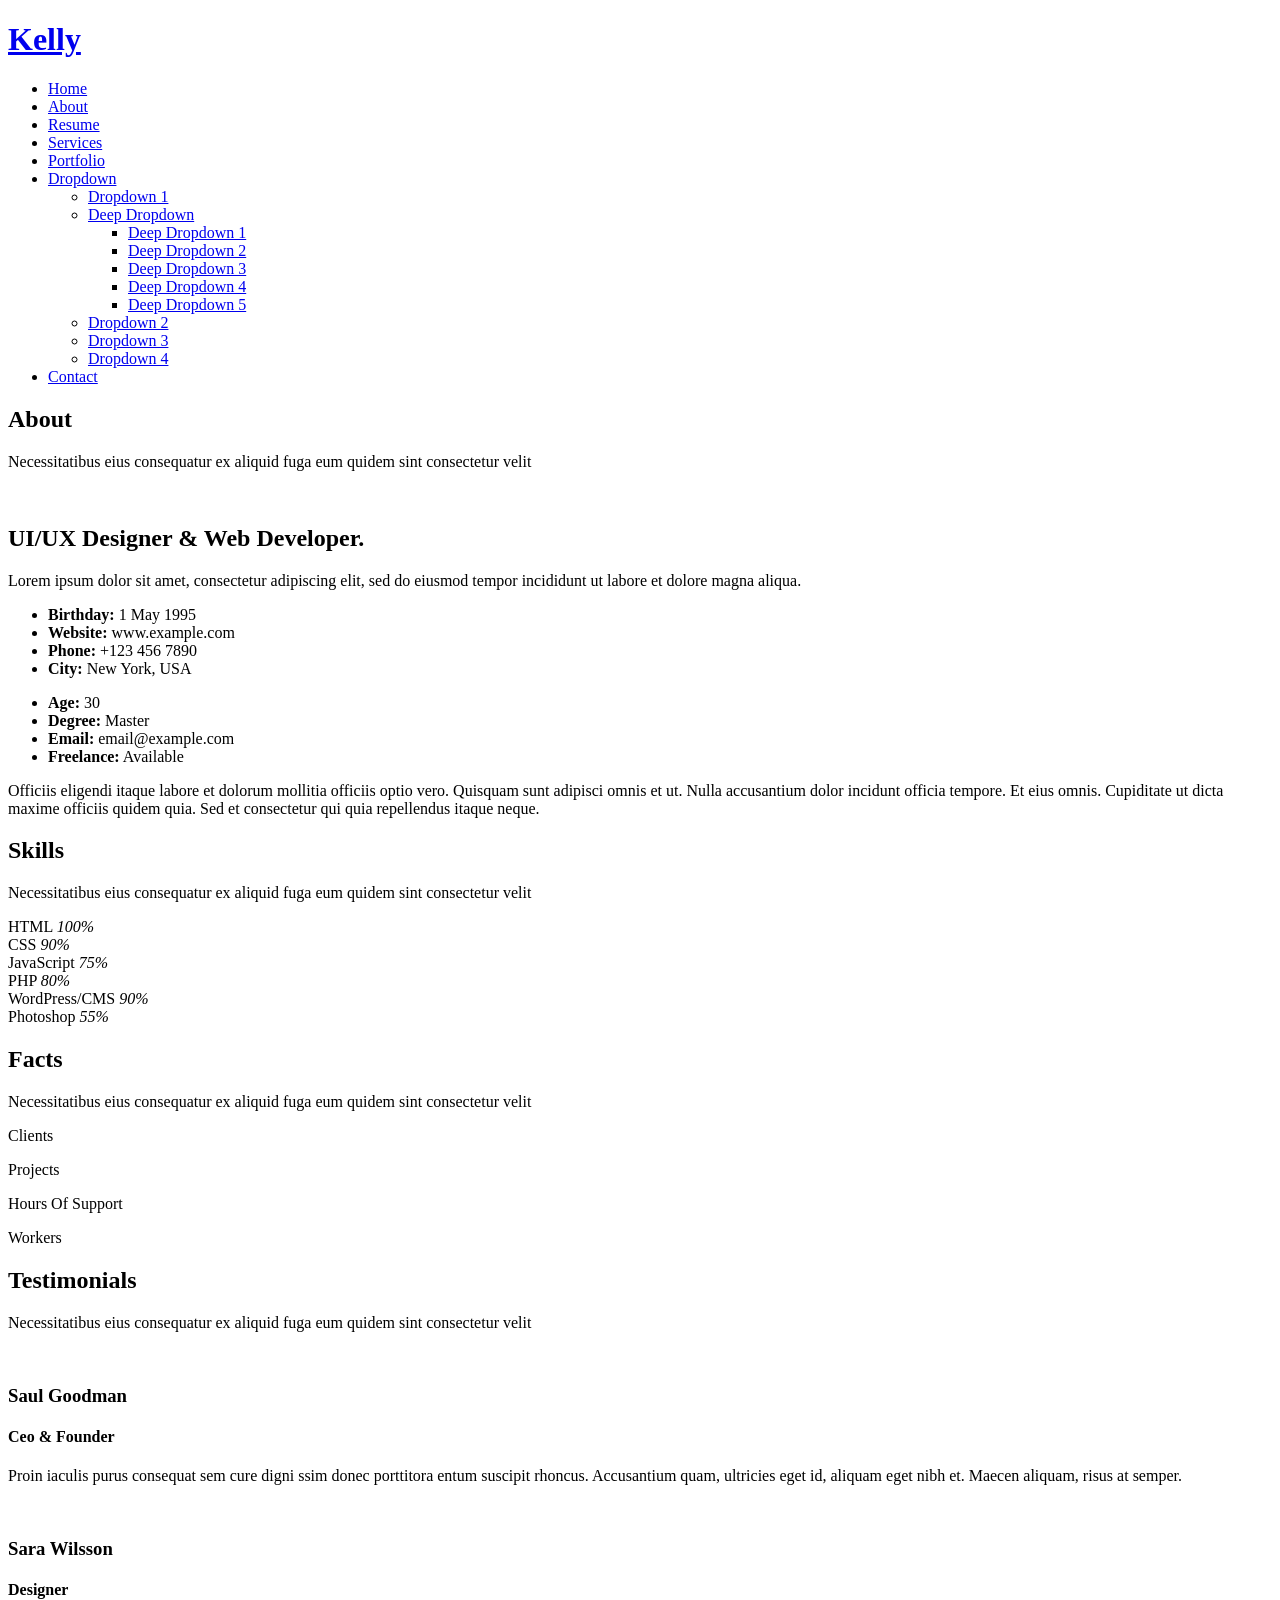
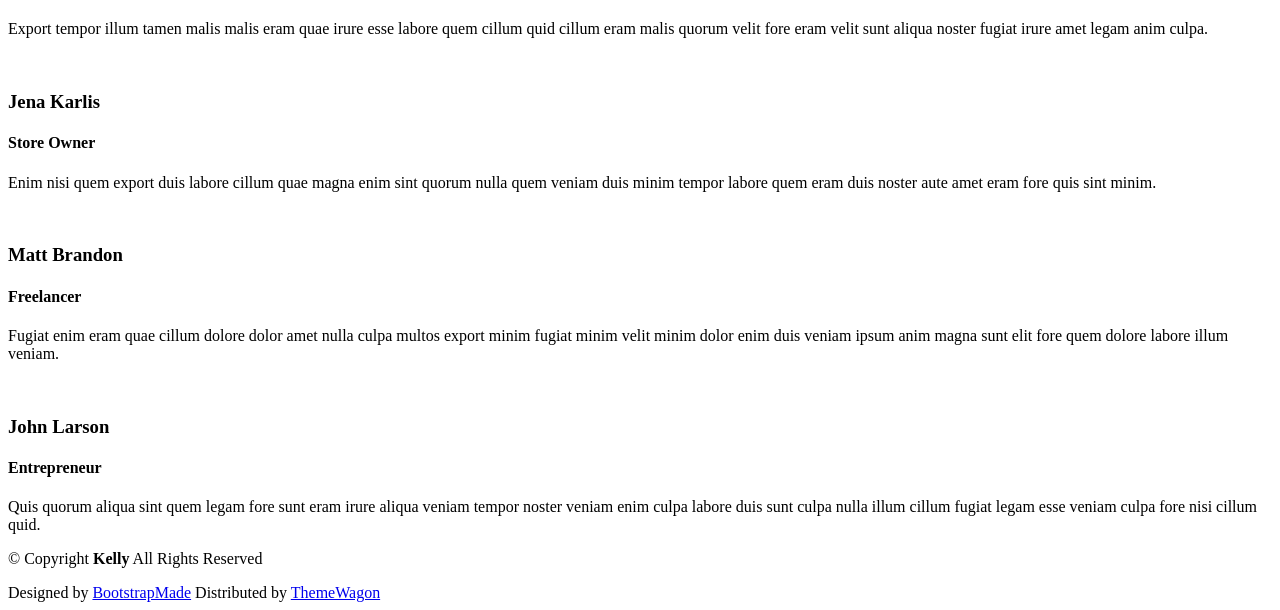
==== about.html @ f23f57b2 "Add files via upload" ====
<!DOCTYPE html>
<html lang="en">

<head>
  <meta charset="utf-8">
  <meta content="width=device-width, initial-scale=1.0" name="viewport">
  <title>About - Kelly Bootstrap Template</title>
  <meta name="description" content="">
  <meta name="keywords" content="">

  <!-- Favicons -->
  <link href="assets/img/favicon.png" rel="icon">
  <link href="assets/img/apple-touch-icon.png" rel="apple-touch-icon">

  <!-- Fonts -->
  <link href="https://fonts.googleapis.com" rel="preconnect">
  <link href="https://fonts.gstatic.com" rel="preconnect" crossorigin>
  <link href="https://fonts.googleapis.com/css2?family=Roboto:ital,wght@0,100;0,300;0,400;0,500;0,700;0,900;1,100;1,300;1,400;1,500;1,700;1,900&family=Poppins:ital,wght@0,100;0,200;0,300;0,400;0,500;0,600;0,700;0,800;0,900;1,100;1,200;1,300;1,400;1,500;1,600;1,700;1,800;1,900&family=Raleway:ital,wght@0,100;0,200;0,300;0,400;0,500;0,600;0,700;0,800;0,900;1,100;1,200;1,300;1,400;1,500;1,600;1,700;1,800;1,900&display=swap" rel="stylesheet">

  <!-- Vendor CSS Files -->
  <link href="assets/vendor/bootstrap/css/bootstrap.min.css" rel="stylesheet">
  <link href="assets/vendor/bootstrap-icons/bootstrap-icons.css" rel="stylesheet">
  <link href="assets/vendor/aos/aos.css" rel="stylesheet">
  <link href="assets/vendor/swiper/swiper-bundle.min.css" rel="stylesheet">
  <link href="assets/vendor/glightbox/css/glightbox.min.css" rel="stylesheet">

  <!-- Main CSS File -->
  <link href="assets/css/main.css" rel="stylesheet">

  <!-- =======================================================
  * Template Name: Kelly
  * Template URL: https://bootstrapmade.com/kelly-free-bootstrap-cv-resume-html-template/
  * Updated: Aug 07 2024 with Bootstrap v5.3.3
  * Author: BootstrapMade.com
  * License: https://bootstrapmade.com/license/
  ======================================================== -->
</head>

<body class="about-page">

  <header id="header" class="header d-flex align-items-center light-background sticky-top">
    <div class="container-fluid position-relative d-flex align-items-center justify-content-between">

      <a href="index.html" class="logo d-flex align-items-center me-auto me-xl-0">
        <!-- Uncomment the line below if you also wish to use an image logo -->
        <!-- <img src="assets/img/logo.png" alt=""> -->
        <h1 class="sitename">Kelly</h1>
      </a>

      <nav id="navmenu" class="navmenu">
        <ul>
          <li><a href="index.html">Home</a></li>
          <li><a href="about.html" class="active">About</a></li>
          <li><a href="resume.html">Resume</a></li>
          <li><a href="services.html">Services</a></li>
          <li><a href="portfolio.html">Portfolio</a></li>
          <li class="dropdown"><a href="#"><span>Dropdown</span> <i class="bi bi-chevron-down toggle-dropdown"></i></a>
            <ul>
              <li><a href="#">Dropdown 1</a></li>
              <li class="dropdown"><a href="#"><span>Deep Dropdown</span> <i class="bi bi-chevron-down toggle-dropdown"></i></a>
                <ul>
                  <li><a href="#">Deep Dropdown 1</a></li>
                  <li><a href="#">Deep Dropdown 2</a></li>
                  <li><a href="#">Deep Dropdown 3</a></li>
                  <li><a href="#">Deep Dropdown 4</a></li>
                  <li><a href="#">Deep Dropdown 5</a></li>
                </ul>
              </li>
              <li><a href="#">Dropdown 2</a></li>
              <li><a href="#">Dropdown 3</a></li>
              <li><a href="#">Dropdown 4</a></li>
            </ul>
          </li>
          <li><a href="contact.html">Contact</a></li>
        </ul>
        <i class="mobile-nav-toggle d-xl-none bi bi-list"></i>
      </nav>

      <div class="header-social-links">
        <a href="#" class="twitter"><i class="bi bi-twitter-x"></i></a>
        <a href="#" class="facebook"><i class="bi bi-facebook"></i></a>
        <a href="#" class="instagram"><i class="bi bi-instagram"></i></a>
        <a href="#" class="linkedin"><i class="bi bi-linkedin"></i></a>
      </div>

    </div>
  </header>

  <main class="main">

    <!-- About Section -->
    <section id="about" class="about section">

      <!-- Section Title -->
      <div class="container section-title" data-aos="fade-up">
        <h2>About</h2>
        <p>Necessitatibus eius consequatur ex aliquid fuga eum quidem sint consectetur velit</p>
      </div><!-- End Section Title -->

      <div class="container" data-aos="fade-up" data-aos-delay="100">

        <div class="row gy-4 justify-content-center">
          <div class="col-lg-4">
            <img src="assets/img/profile-img.jpg" class="img-fluid" alt="">
          </div>
          <div class="col-lg-8 content">
            <h2>UI/UX Designer &amp; Web Developer.</h2>
            <p class="fst-italic py-3">
              Lorem ipsum dolor sit amet, consectetur adipiscing elit, sed do eiusmod tempor incididunt ut labore et dolore
              magna aliqua.
            </p>
            <div class="row">
              <div class="col-lg-6">
                <ul>
                  <li><i class="bi bi-chevron-right"></i> <strong>Birthday:</strong> <span>1 May 1995</span></li>
                  <li><i class="bi bi-chevron-right"></i> <strong>Website:</strong> <span>www.example.com</span></li>
                  <li><i class="bi bi-chevron-right"></i> <strong>Phone:</strong> <span>+123 456 7890</span></li>
                  <li><i class="bi bi-chevron-right"></i> <strong>City:</strong> <span>New York, USA</span></li>
                </ul>
              </div>
              <div class="col-lg-6">
                <ul>
                  <li><i class="bi bi-chevron-right"></i> <strong>Age:</strong> <span>30</span></li>
                  <li><i class="bi bi-chevron-right"></i> <strong>Degree:</strong> <span>Master</span></li>
                  <li><i class="bi bi-chevron-right"></i> <strong>Email:</strong> <span>email@example.com</span></li>
                  <li><i class="bi bi-chevron-right"></i> <strong>Freelance:</strong> <span>Available</span></li>
                </ul>
              </div>
            </div>
            <p class="py-3">
              Officiis eligendi itaque labore et dolorum mollitia officiis optio vero. Quisquam sunt adipisci omnis et ut. Nulla accusantium dolor incidunt officia tempore. Et eius omnis.
              Cupiditate ut dicta maxime officiis quidem quia. Sed et consectetur qui quia repellendus itaque neque.
            </p>
          </div>
        </div>

      </div>

    </section><!-- /About Section -->

    <!-- Skills Section -->
    <section id="skills" class="skills section">

      <!-- Section Title -->
      <div class="container section-title" data-aos="fade-up">
        <h2>Skills</h2>
        <p>Necessitatibus eius consequatur ex aliquid fuga eum quidem sint consectetur velit</p>
      </div><!-- End Section Title -->

      <div class="container" data-aos="fade-up" data-aos-delay="100">

        <div class="row skills-content skills-animation">

          <div class="col-lg-6">

            <div class="progress">
              <span class="skill"><span>HTML</span> <i class="val">100%</i></span>
              <div class="progress-bar-wrap">
                <div class="progress-bar" role="progressbar" aria-valuenow="100" aria-valuemin="0" aria-valuemax="100"></div>
              </div>
            </div><!-- End Skills Item -->

            <div class="progress">
              <span class="skill"><span>CSS</span> <i class="val">90%</i></span>
              <div class="progress-bar-wrap">
                <div class="progress-bar" role="progressbar" aria-valuenow="90" aria-valuemin="0" aria-valuemax="100"></div>
              </div>
            </div><!-- End Skills Item -->

            <div class="progress">
              <span class="skill"><span>JavaScript</span> <i class="val">75%</i></span>
              <div class="progress-bar-wrap">
                <div class="progress-bar" role="progressbar" aria-valuenow="75" aria-valuemin="0" aria-valuemax="100"></div>
              </div>
            </div><!-- End Skills Item -->

          </div>

          <div class="col-lg-6">

            <div class="progress">
              <span class="skill"><span>PHP</span> <i class="val">80%</i></span>
              <div class="progress-bar-wrap">
                <div class="progress-bar" role="progressbar" aria-valuenow="80" aria-valuemin="0" aria-valuemax="100"></div>
              </div>
            </div><!-- End Skills Item -->

            <div class="progress">
              <span class="skill"><span>WordPress/CMS</span> <i class="val">90%</i></span>
              <div class="progress-bar-wrap">
                <div class="progress-bar" role="progressbar" aria-valuenow="90" aria-valuemin="0" aria-valuemax="100"></div>
              </div>
            </div><!-- End Skills Item -->

            <div class="progress">
              <span class="skill"><span>Photoshop</span> <i class="val">55%</i></span>
              <div class="progress-bar-wrap">
                <div class="progress-bar" role="progressbar" aria-valuenow="55" aria-valuemin="0" aria-valuemax="100"></div>
              </div>
            </div><!-- End Skills Item -->

          </div>

        </div>

      </div>

    </section><!-- /Skills Section -->

    <!-- Stats Section -->
    <section id="stats" class="stats section">

      <!-- Section Title -->
      <div class="container section-title" data-aos="fade-up">
        <h2>Facts</h2>
        <p>Necessitatibus eius consequatur ex aliquid fuga eum quidem sint consectetur velit</p>
      </div><!-- End Section Title -->

      <div class="container" data-aos="fade-up" data-aos-delay="100">

        <div class="row gy-4">

          <div class="col-lg-3 col-md-6">
            <div class="stats-item text-center w-100 h-100">
              <span data-purecounter-start="0" data-purecounter-end="232" data-purecounter-duration="1" class="purecounter"></span>
              <p>Clients</p>
            </div>
          </div><!-- End Stats Item -->

          <div class="col-lg-3 col-md-6">
            <div class="stats-item text-center w-100 h-100">
              <span data-purecounter-start="0" data-purecounter-end="521" data-purecounter-duration="1" class="purecounter"></span>
              <p>Projects</p>
            </div>
          </div><!-- End Stats Item -->

          <div class="col-lg-3 col-md-6">
            <div class="stats-item text-center w-100 h-100">
              <span data-purecounter-start="0" data-purecounter-end="1453" data-purecounter-duration="1" class="purecounter"></span>
              <p>Hours Of Support</p>
            </div>
          </div><!-- End Stats Item -->

          <div class="col-lg-3 col-md-6">
            <div class="stats-item text-center w-100 h-100">
              <span data-purecounter-start="0" data-purecounter-end="32" data-purecounter-duration="1" class="purecounter"></span>
              <p>Workers</p>
            </div>
          </div><!-- End Stats Item -->

        </div>

      </div>

    </section><!-- /Stats Section -->

    <!-- Testimonials Section -->
    <section id="testimonials" class="testimonials section">

      <!-- Section Title -->
      <div class="container section-title" data-aos="fade-up">
        <h2>Testimonials</h2>
        <p>Necessitatibus eius consequatur ex aliquid fuga eum quidem sint consectetur velit</p>
      </div><!-- End Section Title -->

      <div class="container" data-aos="fade-up" data-aos-delay="100">

        <div class="swiper init-swiper">
          <script type="application/json" class="swiper-config">
            {
              "loop": true,
              "speed": 600,
              "autoplay": {
                "delay": 5000
              },
              "slidesPerView": "auto",
              "pagination": {
                "el": ".swiper-pagination",
                "type": "bullets",
                "clickable": true
              }
            }
          </script>
          <div class="swiper-wrapper">

            <div class="swiper-slide">
              <div class="testimonial-item">
                <img src="assets/img/testimonials/testimonials-1.jpg" class="testimonial-img" alt="">
                <h3>Saul Goodman</h3>
                <h4>Ceo &amp; Founder</h4>
                <div class="stars">
                  <i class="bi bi-star-fill"></i><i class="bi bi-star-fill"></i><i class="bi bi-star-fill"></i><i class="bi bi-star-fill"></i><i class="bi bi-star-fill"></i>
                </div>
                <p>
                  <i class="bi bi-quote quote-icon-left"></i>
                  <span>Proin iaculis purus consequat sem cure digni ssim donec porttitora entum suscipit rhoncus. Accusantium quam, ultricies eget id, aliquam eget nibh et. Maecen aliquam, risus at semper.</span>
                  <i class="bi bi-quote quote-icon-right"></i>
                </p>
              </div>
            </div><!-- End testimonial item -->

            <div class="swiper-slide">
              <div class="testimonial-item">
                <img src="assets/img/testimonials/testimonials-2.jpg" class="testimonial-img" alt="">
                <h3>Sara Wilsson</h3>
                <h4>Designer</h4>
                <div class="stars">
                  <i class="bi bi-star-fill"></i><i class="bi bi-star-fill"></i><i class="bi bi-star-fill"></i><i class="bi bi-star-fill"></i><i class="bi bi-star-fill"></i>
                </div>
                <p>
                  <i class="bi bi-quote quote-icon-left"></i>
                  <span>Export tempor illum tamen malis malis eram quae irure esse labore quem cillum quid cillum eram malis quorum velit fore eram velit sunt aliqua noster fugiat irure amet legam anim culpa.</span>
                  <i class="bi bi-quote quote-icon-right"></i>
                </p>
              </div>
            </div><!-- End testimonial item -->

            <div class="swiper-slide">
              <div class="testimonial-item">
                <img src="assets/img/testimonials/testimonials-3.jpg" class="testimonial-img" alt="">
                <h3>Jena Karlis</h3>
                <h4>Store Owner</h4>
                <div class="stars">
                  <i class="bi bi-star-fill"></i><i class="bi bi-star-fill"></i><i class="bi bi-star-fill"></i><i class="bi bi-star-fill"></i><i class="bi bi-star-fill"></i>
                </div>
                <p>
                  <i class="bi bi-quote quote-icon-left"></i>
                  <span>Enim nisi quem export duis labore cillum quae magna enim sint quorum nulla quem veniam duis minim tempor labore quem eram duis noster aute amet eram fore quis sint minim.</span>
                  <i class="bi bi-quote quote-icon-right"></i>
                </p>
              </div>
            </div><!-- End testimonial item -->

            <div class="swiper-slide">
              <div class="testimonial-item">
                <img src="assets/img/testimonials/testimonials-4.jpg" class="testimonial-img" alt="">
                <h3>Matt Brandon</h3>
                <h4>Freelancer</h4>
                <div class="stars">
                  <i class="bi bi-star-fill"></i><i class="bi bi-star-fill"></i><i class="bi bi-star-fill"></i><i class="bi bi-star-fill"></i><i class="bi bi-star-fill"></i>
                </div>
                <p>
                  <i class="bi bi-quote quote-icon-left"></i>
                  <span>Fugiat enim eram quae cillum dolore dolor amet nulla culpa multos export minim fugiat minim velit minim dolor enim duis veniam ipsum anim magna sunt elit fore quem dolore labore illum veniam.</span>
                  <i class="bi bi-quote quote-icon-right"></i>
                </p>
              </div>
            </div><!-- End testimonial item -->

            <div class="swiper-slide">
              <div class="testimonial-item">
                <img src="assets/img/testimonials/testimonials-5.jpg" class="testimonial-img" alt="">
                <h3>John Larson</h3>
                <h4>Entrepreneur</h4>
                <div class="stars">
                  <i class="bi bi-star-fill"></i><i class="bi bi-star-fill"></i><i class="bi bi-star-fill"></i><i class="bi bi-star-fill"></i><i class="bi bi-star-fill"></i>
                </div>
                <p>
                  <i class="bi bi-quote quote-icon-left"></i>
                  <span>Quis quorum aliqua sint quem legam fore sunt eram irure aliqua veniam tempor noster veniam enim culpa labore duis sunt culpa nulla illum cillum fugiat legam esse veniam culpa fore nisi cillum quid.</span>
                  <i class="bi bi-quote quote-icon-right"></i>
                </p>
              </div>
            </div><!-- End testimonial item -->

          </div>
          <div class="swiper-pagination"></div>
        </div>

      </div>

    </section><!-- /Testimonials Section -->

  </main>

  <footer id="footer" class="footer light-background">

    <div class="container">
      <div class="copyright text-center ">
        <p>© <span>Copyright</span> <strong class="px-1 sitename">Kelly</strong> <span>All Rights Reserved<br></span></p>
      </div>
      <div class="social-links d-flex justify-content-center">
        <a href=""><i class="bi bi-twitter-x"></i></a>
        <a href=""><i class="bi bi-facebook"></i></a>
        <a href=""><i class="bi bi-instagram"></i></a>
        <a href=""><i class="bi bi-linkedin"></i></a>
      </div>
      <div class="credits">
        <!-- All the links in the footer should remain intact. -->
        <!-- You can delete the links only if you've purchased the pro version. -->
        <!-- Licensing information: https://bootstrapmade.com/license/ -->
        <!-- Purchase the pro version with working PHP/AJAX contact form: [buy-url] -->
        Designed by <a href="https://bootstrapmade.com/">BootstrapMade</a> Distributed by <a href=“https://themewagon.com>ThemeWagon
      </div>
    </div>

  </footer>

  <!-- Scroll Top -->
  <a href="#" id="scroll-top" class="scroll-top d-flex align-items-center justify-content-center"><i class="bi bi-arrow-up-short"></i></a>

  <!-- Preloader -->
  <div id="preloader"></div>

  <!-- Vendor JS Files -->
  <script src="assets/vendor/bootstrap/js/bootstrap.bundle.min.js"></script>
  <script src="assets/vendor/php-email-form/validate.js"></script>
  <script src="assets/vendor/aos/aos.js"></script>
  <script src="assets/vendor/waypoints/noframework.waypoints.js"></script>
  <script src="assets/vendor/purecounter/purecounter_vanilla.js"></script>
  <script src="assets/vendor/swiper/swiper-bundle.min.js"></script>
  <script src="assets/vendor/glightbox/js/glightbox.min.js"></script>
  <script src="assets/vendor/imagesloaded/imagesloaded.pkgd.min.js"></script>
  <script src="assets/vendor/isotope-layout/isotope.pkgd.min.js"></script>

  <!-- Main JS File -->
  <script src="assets/js/main.js"></script>

</body>

</html>
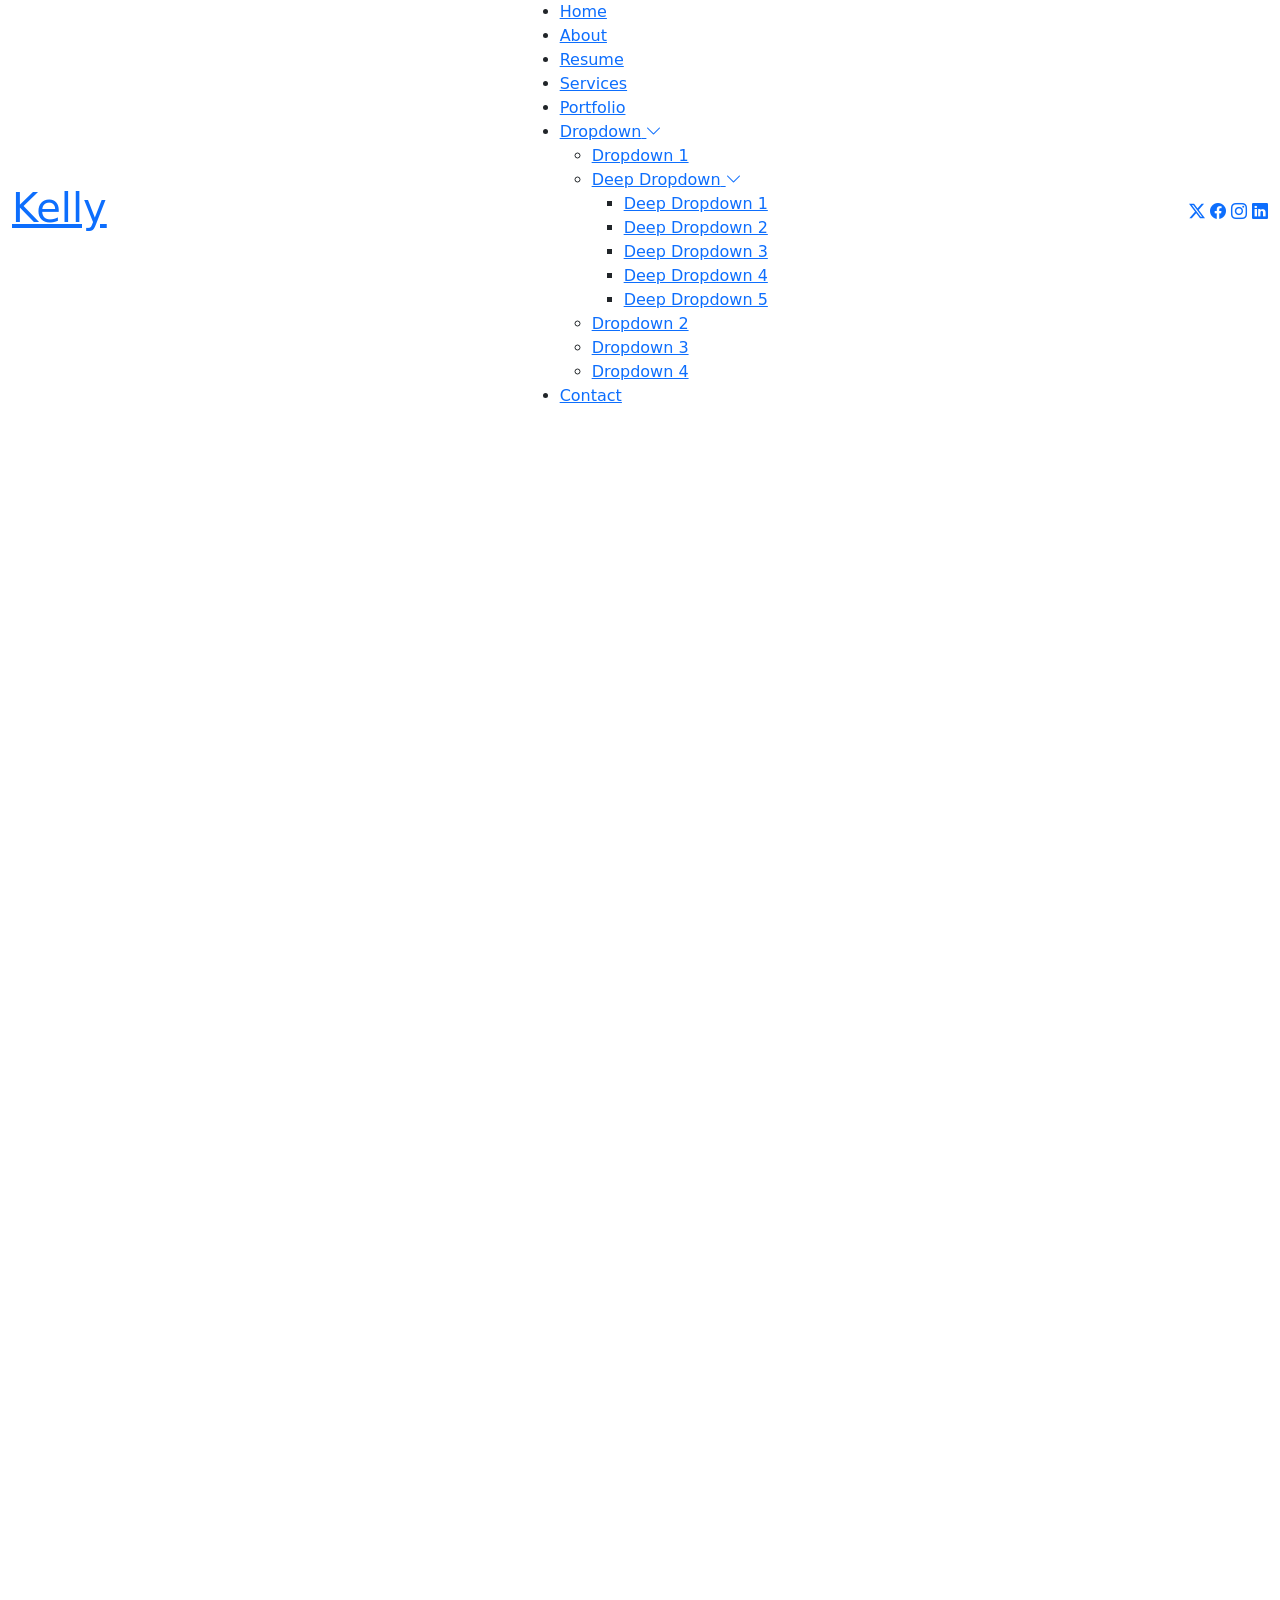
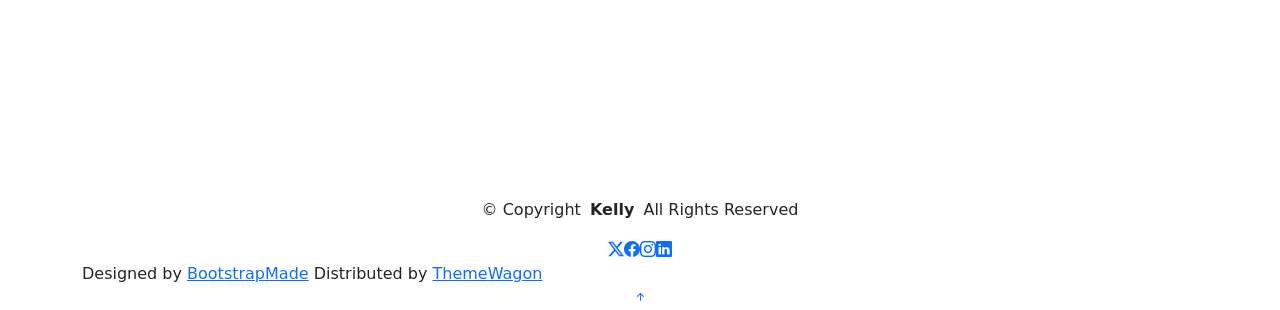
==== commit 9137466d: "update" ====
--- a/about.html
+++ b/about.html
@@ -4,7 +4,7 @@
 <head>
   <meta charset="utf-8">
   <meta content="width=device-width, initial-scale=1.0" name="viewport">
-  <title>About - Kelly Bootstrap Template</title>
+  <title>About - Arianto Eka Putra</title>
   <meta name="description" content="">
   <meta name="keywords" content="">
 
@@ -104,7 +104,7 @@
             <img src="assets/img/profile-img.jpg" class="img-fluid" alt="">
           </div>
           <div class="col-lg-8 content">
-            <h2>UI/UX Designer &amp; Web Developer.</h2>
+            <h2>Software Developer</h2>
             <p class="fst-italic py-3">
               Lorem ipsum dolor sit amet, consectetur adipiscing elit, sed do eiusmod tempor incididunt ut labore et dolore
               magna aliqua.
@@ -112,7 +112,7 @@
             <div class="row">
               <div class="col-lg-6">
                 <ul>
-                  <li><i class="bi bi-chevron-right"></i> <strong>Birthday:</strong> <span>1 May 1995</span></li>
+                  <li><i class="bi bi-chevron-right"></i> <strong>Birthday:</strong> <span>24 March 1994</span></li>
                   <li><i class="bi bi-chevron-right"></i> <strong>Website:</strong> <span>www.example.com</span></li>
                   <li><i class="bi bi-chevron-right"></i> <strong>Phone:</strong> <span>+123 456 7890</span></li>
                   <li><i class="bi bi-chevron-right"></i> <strong>City:</strong> <span>New York, USA</span></li>
--- a/assets/css/main.css
+++ b/assets/css/main.css
@@ -0,0 +1,1423 @@
+/**
+* Template Name: Kelly
+* Template URL: https://bootstrapmade.com/kelly-free-bootstrap-cv-resume-html-template/
+* Updated: Aug 07 2024 with Bootstrap v5.3.3
+* Author: BootstrapMade.com
+* License: https://bootstrapmade.com/license/
+*/
+
+/*--------------------------------------------------------------
+# Font & Color Variables
+# Help: https://bootstrapmade.com/color-system/
+--------------------------------------------------------------*/
+/* Fonts */
+:root {
+  --default-font: "Roboto",  system-ui, -apple-system, "Segoe UI", Roboto, "Helvetica Neue", Arial, "Noto Sans", "Liberation Sans", sans-serif, "Apple Color Emoji", "Segoe UI Emoji", "Segoe UI Symbol", "Noto Color Emoji";
+  --heading-font: "Raleway",  sans-serif;
+  --nav-font: "Poppins",  sans-serif;
+}
+
+/* Global Colors - The following color variables are used throughout the website. Updating them here will change the color scheme of the entire website */
+:root { 
+  --background-color: #ffffff; /* Background color for the entire website, including individual sections */
+  --default-color: #444444; /* Default color used for the majority of the text content across the entire website */
+  --heading-color: #222222; /* Color for headings, subheadings and title throughout the website */
+  --accent-color: #34b7a7; /* Accent color that represents your brand on the website. It's used for buttons, links, and other elements that need to stand out */
+  --surface-color: #ffffff; /* The surface color is used as a background of boxed elements within sections, such as cards, icon boxes, or other elements that require a visual separation from the global background. */
+  --contrast-color: #ffffff; /* Contrast color for text, ensuring readability against backgrounds of accent, heading, or default colors. */
+}
+
+/* Nav Menu Colors - The following color variables are used specifically for the navigation menu. They are separate from the global colors to allow for more customization options */
+:root {
+  --nav-color: #444444;  /* The default color of the main navmenu links */
+  --nav-hover-color: #34b7a7; /* Applied to main navmenu links when they are hovered over or active */
+  --nav-mobile-background-color: #ffffff; /* Used as the background color for mobile navigation menu */
+  --nav-dropdown-background-color: #ffffff; /* Used as the background color for dropdown items that appear when hovering over primary navigation items */
+  --nav-dropdown-color: #444444; /* Used for navigation links of the dropdown items in the navigation menu. */
+  --nav-dropdown-hover-color: #34b7a7; /* Similar to --nav-hover-color, this color is applied to dropdown navigation links when they are hovered over. */
+}
+
+/* Color Presets - These classes override global colors when applied to any section or element, providing reuse of the sam color scheme. */
+
+.light-background {
+  --background-color: #e9e8e6;
+  --surface-color: #ffffff;
+}
+
+.dark-background {
+  --background-color: #060606;
+  --default-color: #ffffff;
+  --heading-color: #ffffff;
+  --surface-color: #252525;
+  --contrast-color: #ffffff;
+}
+
+/* Smooth scroll */
+:root {
+  scroll-behavior: smooth;
+}
+
+/*--------------------------------------------------------------
+# General Styling & Shared Classes
+--------------------------------------------------------------*/
+body {
+  color: var(--default-color);
+  background-color: var(--background-color);
+  font-family: var(--default-font);
+}
+
+a {
+  color: var(--accent-color);
+  text-decoration: none;
+  transition: 0.3s;
+}
+
+a:hover {
+  color: color-mix(in srgb, var(--accent-color), transparent 25%);
+  text-decoration: none;
+}
+
+h1,
+h2,
+h3,
+h4,
+h5,
+h6 {
+  color: var(--heading-color);
+  font-family: var(--heading-font);
+}
+
+/* PHP Email Form Messages
+------------------------------*/
+.php-email-form .error-message {
+  display: none;
+  background: #df1529;
+  color: #ffffff;
+  text-align: left;
+  padding: 15px;
+  margin-bottom: 24px;
+  font-weight: 600;
+}
+
+.php-email-form .sent-message {
+  display: none;
+  color: #ffffff;
+  background: #059652;
+  text-align: center;
+  padding: 15px;
+  margin-bottom: 24px;
+  font-weight: 600;
+}
+
+.php-email-form .loading {
+  display: none;
+  background: var(--surface-color);
+  text-align: center;
+  padding: 15px;
+  margin-bottom: 24px;
+}
+
+.php-email-form .loading:before {
+  content: "";
+  display: inline-block;
+  border-radius: 50%;
+  width: 24px;
+  height: 24px;
+  margin: 0 10px -6px 0;
+  border: 3px solid var(--accent-color);
+  border-top-color: var(--surface-color);
+  animation: php-email-form-loading 1s linear infinite;
+}
+
+@keyframes php-email-form-loading {
+  0% {
+    transform: rotate(0deg);
+  }
+
+  100% {
+    transform: rotate(360deg);
+  }
+}
+
+/*--------------------------------------------------------------
+# Global Header
+--------------------------------------------------------------*/
+.header {
+  color: var(--default-color);
+  background-color: var(--background-color);
+  padding: 15px 0;
+  transition: all 0.5s;
+  z-index: 997;
+  box-shadow: 0px 0 18px rgba(0, 0, 0, 0.1);
+}
+
+.header .logo {
+  line-height: 1;
+}
+
+.header .logo img {
+  max-height: 36px;
+  margin-right: 8px;
+}
+
+.header .logo h1 {
+  font-size: 32px;
+  margin: 0;
+  font-weight: 300;
+  text-transform: uppercase;
+  color: var(--heading-color);
+}
+
+.header .header-social-links {
+  padding-right: 15px;
+}
+
+.header .header-social-links a {
+  color: color-mix(in srgb, var(--default-color), transparent 40%);
+  padding-left: 6px;
+  display: inline-block;
+  transition: 0.3s;
+  font-size: 16px;
+}
+
+.header .header-social-links a:hover {
+  color: var(--accent-color);
+}
+
+.header .header-social-links a i {
+  line-height: 0px;
+}
+
+@media (max-width: 1200px) {
+  .header .logo {
+    order: 1;
+  }
+
+  .header .header-social-links {
+    order: 2;
+  }
+
+  .header .navmenu {
+    order: 3;
+  }
+}
+
+/*--------------------------------------------------------------
+# Navigation Menu
+--------------------------------------------------------------*/
+/* Desktop Navigation */
+@media (min-width: 1200px) {
+  .navmenu {
+    padding: 0;
+  }
+
+  .navmenu ul {
+    margin: 0;
+    padding: 0;
+    display: flex;
+    list-style: none;
+    align-items: center;
+  }
+
+  .navmenu li {
+    position: relative;
+  }
+
+  .navmenu>ul>li {
+    white-space: nowrap;
+    padding: 15px 14px;
+  }
+
+  .navmenu>ul>li:last-child {
+    padding-right: 0;
+  }
+
+  .navmenu a,
+  .navmenu a:focus {
+    color: var(--nav-color);
+    font-size: 15px;
+    padding: 0 2px;
+    font-family: var(--nav-font);
+    font-weight: 400;
+    display: flex;
+    align-items: center;
+    justify-content: space-between;
+    white-space: nowrap;
+    transition: 0.3s;
+    position: relative;
+  }
+
+  .navmenu a i,
+  .navmenu a:focus i {
+    font-size: 12px;
+    line-height: 0;
+    margin-left: 5px;
+    transition: 0.3s;
+  }
+
+  .navmenu>ul>li>a:before {
+    content: "";
+    position: absolute;
+    height: 2px;
+    bottom: -6px;
+    left: 0;
+    background-color: var(--nav-hover-color);
+    visibility: hidden;
+    width: 0px;
+    transition: all 0.3s ease-in-out 0s;
+  }
+
+  .navmenu a:hover:before,
+  .navmenu li:hover>a:before,
+  .navmenu .active:before {
+    visibility: visible;
+    width: 25px;
+  }
+
+  .navmenu li:hover>a,
+  .navmenu .active,
+  .navmenu .active:focus {
+    color: var(--nav-hover-color);
+  }
+
+  .navmenu .dropdown ul {
+    margin: 0;
+    padding: 10px 0;
+    background: var(--nav-dropdown-background-color);
+    display: block;
+    position: absolute;
+    visibility: hidden;
+    left: 14px;
+    top: 130%;
+    opacity: 0;
+    transition: 0.3s;
+    border-radius: 4px;
+    z-index: 99;
+    box-shadow: 0px 0px 30px rgba(0, 0, 0, 0.1);
+  }
+
+  .navmenu .dropdown ul li {
+    min-width: 200px;
+  }
+
+  .navmenu .dropdown ul a {
+    padding: 10px 20px;
+    font-size: 15px;
+    text-transform: none;
+    color: var(--nav-dropdown-color);
+  }
+
+  .navmenu .dropdown ul a i {
+    font-size: 12px;
+  }
+
+  .navmenu .dropdown ul a:hover,
+  .navmenu .dropdown ul .active:hover,
+  .navmenu .dropdown ul li:hover>a {
+    color: var(--nav-dropdown-hover-color);
+  }
+
+  .navmenu .dropdown:hover>ul {
+    opacity: 1;
+    top: 100%;
+    visibility: visible;
+  }
+
+  .navmenu .dropdown .dropdown ul {
+    top: 0;
+    left: -90%;
+    visibility: hidden;
+  }
+
+  .navmenu .dropdown .dropdown:hover>ul {
+    opacity: 1;
+    top: 0;
+    left: -100%;
+    visibility: visible;
+  }
+}
+
+/* Mobile Navigation */
+@media (max-width: 1199px) {
+  .mobile-nav-toggle {
+    color: var(--nav-color);
+    font-size: 28px;
+    line-height: 0;
+    margin-right: 10px;
+    cursor: pointer;
+    transition: color 0.3s;
+  }
+
+  .navmenu {
+    padding: 0;
+    z-index: 9997;
+  }
+
+  .navmenu ul {
+    display: none;
+    list-style: none;
+    position: absolute;
+    inset: 60px 20px 20px 20px;
+    padding: 10px 0;
+    margin: 0;
+    border-radius: 6px;
+    background-color: var(--nav-mobile-background-color);
+    border: 1px solid color-mix(in srgb, var(--default-color), transparent 90%);
+    box-shadow: none;
+    overflow-y: auto;
+    transition: 0.3s;
+    z-index: 9998;
+  }
+
+  .navmenu a,
+  .navmenu a:focus {
+    color: var(--nav-dropdown-color);
+    padding: 10px 20px;
+    font-family: var(--nav-font);
+    font-size: 17px;
+    font-weight: 500;
+    display: flex;
+    align-items: center;
+    justify-content: space-between;
+    white-space: nowrap;
+    transition: 0.3s;
+  }
+
+  .navmenu a i,
+  .navmenu a:focus i {
+    font-size: 12px;
+    line-height: 0;
+    margin-left: 5px;
+    width: 30px;
+    height: 30px;
+    display: flex;
+    align-items: center;
+    justify-content: center;
+    border-radius: 50%;
+    transition: 0.3s;
+    background-color: color-mix(in srgb, var(--accent-color), transparent 90%);
+  }
+
+  .navmenu a i:hover,
+  .navmenu a:focus i:hover {
+    background-color: var(--accent-color);
+    color: var(--contrast-color);
+  }
+
+  .navmenu a:hover,
+  .navmenu .active,
+  .navmenu .active:focus {
+    color: var(--nav-dropdown-hover-color);
+  }
+
+  .navmenu .active i,
+  .navmenu .active:focus i {
+    background-color: var(--accent-color);
+    color: var(--contrast-color);
+    transform: rotate(180deg);
+  }
+
+  .navmenu .dropdown ul {
+    position: static;
+    display: none;
+    z-index: 99;
+    padding: 10px 0;
+    margin: 10px 20px;
+    background-color: var(--nav-dropdown-background-color);
+    transition: all 0.5s ease-in-out;
+  }
+
+  .navmenu .dropdown ul ul {
+    background-color: rgba(33, 37, 41, 0.1);
+  }
+
+  .navmenu .dropdown>.dropdown-active {
+    display: block;
+    background-color: rgba(33, 37, 41, 0.03);
+  }
+
+  .mobile-nav-active {
+    overflow: hidden;
+  }
+
+  .mobile-nav-active .mobile-nav-toggle {
+    color: #fff;
+    position: absolute;
+    font-size: 32px;
+    top: 15px;
+    right: 15px;
+    margin-right: 0;
+    z-index: 9999;
+  }
+
+  .mobile-nav-active .navmenu {
+    position: fixed;
+    overflow: hidden;
+    inset: 0;
+    background: rgba(33, 37, 41, 0.8);
+    transition: 0.3s;
+  }
+
+  .mobile-nav-active .navmenu>ul {
+    display: block;
+  }
+}
+
+/*--------------------------------------------------------------
+# Global Footer
+--------------------------------------------------------------*/
+.footer {
+  color: var(--default-color);
+  background-color: var(--background-color);
+  font-size: 14px;
+  padding: 40px 0;
+  position: relative;
+}
+
+.footer .copyright p {
+  margin-bottom: 0;
+}
+
+.footer .social-links {
+  margin-top: 20px;
+}
+
+.footer .social-links a {
+  display: flex;
+  align-items: center;
+  justify-content: center;
+  width: 40px;
+  height: 40px;
+  border-radius: 50%;
+  border: 1px solid color-mix(in srgb, var(--default-color), transparent 50%);
+  font-size: 16px;
+  color: color-mix(in srgb, var(--default-color), transparent 50%);
+  margin: 0 5px;
+  transition: 0.3s;
+}
+
+.footer .social-links a:hover {
+  color: var(--accent-color);
+  border-color: var(--accent-color);
+}
+
+.footer .credits {
+  margin-top: 10px;
+  font-size: 13px;
+  text-align: center;
+}
+
+/*--------------------------------------------------------------
+# Preloader
+--------------------------------------------------------------*/
+#preloader {
+  position: fixed;
+  inset: 0;
+  z-index: 9999;
+  overflow: hidden;
+  background-color: var(--background-color);
+  transition: all 0.6s ease-out;
+  width: 100%;
+  height: 100vh;
+}
+
+#preloader:before,
+#preloader:after {
+  content: "";
+  position: absolute;
+  border: 4px solid var(--accent-color);
+  border-radius: 50%;
+  animation: animate-preloader 2s cubic-bezier(0, 0.2, 0.8, 1) infinite;
+}
+
+#preloader:after {
+  animation-delay: -0.5s;
+}
+
+@keyframes animate-preloader {
+  0% {
+    width: 10px;
+    height: 10px;
+    top: calc(50% - 5px);
+    left: calc(50% - 5px);
+    opacity: 1;
+  }
+
+  100% {
+    width: 72px;
+    height: 72px;
+    top: calc(50% - 36px);
+    left: calc(50% - 36px);
+    opacity: 0;
+  }
+}
+
+/*--------------------------------------------------------------
+# Scroll Top Button
+--------------------------------------------------------------*/
+.scroll-top {
+  position: fixed;
+  visibility: hidden;
+  opacity: 0;
+  right: 15px;
+  bottom: -15px;
+  z-index: 99999;
+  background-color: var(--accent-color);
+  width: 44px;
+  height: 44px;
+  border-radius: 50px;
+  transition: all 0.4s;
+}
+
+.scroll-top i {
+  font-size: 24px;
+  color: var(--contrast-color);
+  line-height: 0;
+}
+
+.scroll-top:hover {
+  background-color: color-mix(in srgb, var(--accent-color), transparent 20%);
+  color: var(--contrast-color);
+}
+
+.scroll-top.active {
+  visibility: visible;
+  opacity: 1;
+  bottom: 15px;
+}
+
+/*--------------------------------------------------------------
+# Disable aos animation delay on mobile devices
+--------------------------------------------------------------*/
+@media screen and (max-width: 768px) {
+  [data-aos-delay] {
+    transition-delay: 0 !important;
+  }
+}
+
+/*--------------------------------------------------------------
+# Global Page Titles & Breadcrumbs
+--------------------------------------------------------------*/
+.page-title {
+  color: var(--default-color);
+  background-color: var(--background-color);
+  padding: 25px 0;
+  position: relative;
+  border-bottom: 1px solid color-mix(in srgb, var(--default-color), transparent 85%);
+}
+
+.page-title h1 {
+  font-size: 24px;
+  font-weight: 400;
+}
+
+.page-title .breadcrumbs ol {
+  display: flex;
+  flex-wrap: wrap;
+  list-style: none;
+  padding: 0;
+  margin: 0;
+  font-size: 14px;
+  font-weight: 400;
+}
+
+.page-title .breadcrumbs ol li+li {
+  padding-left: 10px;
+}
+
+.page-title .breadcrumbs ol li+li::before {
+  content: "/";
+  display: inline-block;
+  padding-right: 10px;
+  color: color-mix(in srgb, var(--default-color), transparent 70%);
+}
+
+/*--------------------------------------------------------------
+# Global Sections
+--------------------------------------------------------------*/
+section,
+.section {
+  color: var(--default-color);
+  background-color: var(--background-color);
+  padding: 60px 0;
+  scroll-margin-top: 100px;
+  overflow: clip;
+}
+
+@media (max-width: 1199px) {
+
+  section,
+  .section {
+    scroll-margin-top: 66px;
+  }
+}
+
+/*--------------------------------------------------------------
+# Global Section Titles
+--------------------------------------------------------------*/
+.section-title {
+  text-align: center;
+  padding-bottom: 60px;
+  position: relative;
+}
+
+.section-title h2 {
+  font-size: 32px;
+  font-weight: 700;
+  margin-bottom: 20px;
+  padding-bottom: 20px;
+  position: relative;
+}
+
+.section-title h2:after {
+  content: "";
+  position: absolute;
+  display: block;
+  width: 50px;
+  height: 3px;
+  background: var(--accent-color);
+  left: 0;
+  right: 0;
+  bottom: 0;
+  margin: auto;
+}
+
+.section-title p {
+  margin-bottom: 0;
+}
+
+/*--------------------------------------------------------------
+# Hero Section
+--------------------------------------------------------------*/
+.hero {
+  width: 100%;
+  min-height: calc(100vh - 82px);
+  position: relative;
+  padding: 80px 0;
+  display: flex;
+  align-items: center;
+  justify-content: center;
+}
+
+@media (max-width: 1200px) {
+  .hero {
+    min-height: calc(100vh - 68px);
+  }
+}
+
+.hero img {
+  position: absolute;
+  inset: 0;
+  display: block;
+  width: 100%;
+  height: 100%;
+  object-fit: cover;
+  z-index: 1;
+}
+
+.hero .container {
+  position: relative;
+  z-index: 3;
+}
+
+.hero h2 {
+  margin: 0;
+  font-size: 48px;
+  font-weight: 700;
+}
+
+.hero p {
+  margin: 10px 0 0 0;
+  font-size: 24px;
+  color: var(--heading-color);
+}
+
+.hero .btn-get-started {
+  color: var(--contrast-color);
+  background: var(--accent-color);
+  font-family: var(--heading-font);
+  text-transform: uppercase;
+  font-weight: 600;
+  font-size: 12px;
+  letter-spacing: 1px;
+  display: inline-block;
+  padding: 12px 40px;
+  border-radius: 50px;
+  transition: 0.5s;
+  margin-top: 30px;
+}
+
+.hero .btn-get-started:hover {
+  background: color-mix(in srgb, var(--accent-color) 90%, white 20%);
+}
+
+@media (max-width: 768px) {
+  .hero h2 {
+    font-size: 32px;
+  }
+
+  .hero p {
+    font-size: 18px;
+  }
+}
+
+/*--------------------------------------------------------------
+# About Section
+--------------------------------------------------------------*/
+.about .content h2 {
+  font-weight: 700;
+  font-size: 24px;
+}
+
+.about .content ul {
+  list-style: none;
+  padding: 0;
+}
+
+.about .content ul li {
+  margin-bottom: 20px;
+  display: flex;
+  align-items: center;
+}
+
+.about .content ul strong {
+  margin-right: 10px;
+}
+
+.about .content ul i {
+  font-size: 16px;
+  margin-right: 5px;
+  color: var(--accent-color);
+  line-height: 0;
+}
+
+/*--------------------------------------------------------------
+# Skills Section
+--------------------------------------------------------------*/
+.skills .progress {
+  height: 60px;
+  display: block;
+  background: none;
+  border-radius: 0;
+}
+
+.skills .progress .skill {
+  color: var(--heading-color);
+  padding: 0;
+  margin: 0 0 6px 0;
+  text-transform: uppercase;
+  display: block;
+  font-weight: 600;
+  font-family: var(--heading-font);
+}
+
+.skills .progress .skill .val {
+  float: right;
+  font-style: normal;
+}
+
+.skills .progress-bar-wrap {
+  background: color-mix(in srgb, var(--default-color), transparent 90%);
+  height: 10px;
+}
+
+.skills .progress-bar {
+  width: 1px;
+  height: 10px;
+  transition: 0.9s;
+  background-color: var(--accent-color);
+}
+
+/*--------------------------------------------------------------
+# Stats Section
+--------------------------------------------------------------*/
+.stats .stats-item {
+  padding: 30px;
+  width: 100%;
+}
+
+.stats .stats-item span {
+  color: var(--heading-color);
+  font-size: 48px;
+  display: block;
+  font-weight: 700;
+  margin-bottom: 20px;
+  padding-bottom: 20px;
+  position: relative;
+}
+
+.stats .stats-item span:after {
+  content: "";
+  position: absolute;
+  display: block;
+  width: 25px;
+  height: 3px;
+  background: var(--accent-color);
+  left: 0;
+  right: 0;
+  bottom: 0;
+  margin: auto;
+}
+
+.stats .stats-item p {
+  color: color-mix(in srgb, var(--default-color), transparent 40%);
+  padding: 0;
+  margin: 0;
+  font-family: var(--heading-font);
+  font-weight: 500;
+}
+
+/*--------------------------------------------------------------
+# Testimonials Section
+--------------------------------------------------------------*/
+.testimonials .section-header {
+  margin-bottom: 40px;
+}
+
+.testimonials .testimonials-carousel,
+.testimonials .testimonials-slider {
+  overflow: hidden;
+}
+
+.testimonials .testimonial-item {
+  text-align: center;
+}
+
+.testimonials .testimonial-item .testimonial-img {
+  width: 120px;
+  border-radius: 50%;
+  border: 4px solid var(--background-color);
+  margin: 0 auto;
+}
+
+.testimonials .testimonial-item h3 {
+  font-size: 20px;
+  font-weight: bold;
+  margin: 10px 0 5px 0;
+}
+
+.testimonials .testimonial-item h4 {
+  font-size: 14px;
+  color: color-mix(in srgb, var(--default-color), transparent 40%);
+  margin: 0 0 15px 0;
+}
+
+.testimonials .testimonial-item .stars {
+  margin-bottom: 15px;
+}
+
+.testimonials .testimonial-item .stars i {
+  color: #ffc107;
+  margin: 0 1px;
+}
+
+.testimonials .testimonial-item .quote-icon-left,
+.testimonials .testimonial-item .quote-icon-right {
+  color: color-mix(in srgb, var(--accent-color), transparent 50%);
+  font-size: 26px;
+  line-height: 0;
+}
+
+.testimonials .testimonial-item .quote-icon-left {
+  display: inline-block;
+  left: -5px;
+  position: relative;
+}
+
+.testimonials .testimonial-item .quote-icon-right {
+  display: inline-block;
+  right: -5px;
+  position: relative;
+  top: 10px;
+  transform: scale(-1, -1);
+}
+
+.testimonials .testimonial-item p {
+  font-style: italic;
+  margin: 0 auto 15px auto;
+}
+
+.testimonials .swiper-wrapper {
+  height: auto;
+}
+
+.testimonials .swiper-pagination {
+  margin-top: 20px;
+  position: relative;
+}
+
+.testimonials .swiper-pagination .swiper-pagination-bullet {
+  width: 12px;
+  height: 12px;
+  opacity: 1;
+  background-color: color-mix(in srgb, var(--default-color), transparent 85%);
+}
+
+.testimonials .swiper-pagination .swiper-pagination-bullet-active {
+  background-color: var(--accent-color);
+}
+
+@media (min-width: 992px) {
+  .testimonials .testimonial-item p {
+    width: 80%;
+  }
+}
+
+/*--------------------------------------------------------------
+# Resume Section
+--------------------------------------------------------------*/
+.resume .resume-title {
+  color: var(--heading-color);
+  font-size: 26px;
+  font-weight: 700;
+  margin-top: 20px;
+  margin-bottom: 20px;
+}
+
+.resume .resume-item {
+  padding: 0 0 20px 20px;
+  margin-top: -2px;
+  border-left: 2px solid var(--accent-color);
+  position: relative;
+}
+
+.resume .resume-item h4 {
+  line-height: 18px;
+  font-size: 18px;
+  font-weight: 600;
+  text-transform: uppercase;
+  color: color-mix(in srgb, var(--default-color), transparent 20%);
+  margin-bottom: 10px;
+}
+
+.resume .resume-item h5 {
+  font-size: 16px;
+  padding: 5px 15px;
+  display: inline-block;
+  font-weight: 600;
+  margin-bottom: 10px;
+}
+
+.resume .resume-item ul {
+  padding-left: 20px;
+}
+
+.resume .resume-item ul li {
+  padding-bottom: 10px;
+}
+
+.resume .resume-item:last-child {
+  padding-bottom: 0;
+}
+
+.resume .resume-item::before {
+  content: "";
+  position: absolute;
+  width: 16px;
+  height: 16px;
+  border-radius: 50px;
+  left: -9px;
+  top: 0;
+  background: var(--background-color);
+  border: 2px solid var(--accent-color);
+}
+
+/*--------------------------------------------------------------
+# Services Section
+--------------------------------------------------------------*/
+.services .service-item {
+  background-color: var(--surface-color);
+  box-shadow: 0px 5px 90px 0px rgba(0, 0, 0, 0.1);
+  height: 100%;
+  padding: 60px 30px;
+  text-align: center;
+  transition: 0.3s;
+  border-radius: 5px;
+}
+
+.services .service-item .icon {
+  margin: 0 auto;
+  width: 100px;
+  height: 100px;
+  display: flex;
+  align-items: center;
+  justify-content: center;
+  transition: ease-in-out 0.3s;
+  position: relative;
+}
+
+.services .service-item .icon i {
+  font-size: 36px;
+  transition: 0.5s;
+  position: relative;
+}
+
+.services .service-item .icon svg {
+  position: absolute;
+  top: 0;
+  left: 0;
+}
+
+.services .service-item .icon svg path {
+  transition: 0.5s;
+  fill: color-mix(in srgb, var(--default-color), transparent 95%);
+}
+
+.services .service-item h3 {
+  font-weight: 700;
+  margin: 10px 0 15px 0;
+  font-size: 22px;
+}
+
+.services .service-item p {
+  line-height: 24px;
+  font-size: 14px;
+  margin-bottom: 0;
+}
+
+.services .service-item:hover {
+  box-shadow: 0px 5px 35px 0px rgba(0, 0, 0, 0.1);
+}
+
+.services .service-item.item-cyan i {
+  color: #0dcaf0;
+}
+
+.services .service-item.item-cyan:hover .icon i {
+  color: #fff;
+}
+
+.services .service-item.item-cyan:hover .icon path {
+  fill: #0dcaf0;
+}
+
+.services .service-item.item-orange i {
+  color: #fd7e14;
+}
+
+.services .service-item.item-orange:hover .icon i {
+  color: #fff;
+}
+
+.services .service-item.item-orange:hover .icon path {
+  fill: #fd7e14;
+}
+
+.services .service-item.item-teal i {
+  color: #20c997;
+}
+
+.services .service-item.item-teal:hover .icon i {
+  color: #fff;
+}
+
+.services .service-item.item-teal:hover .icon path {
+  fill: #20c997;
+}
+
+.services .service-item.item-red i {
+  color: #df1529;
+}
+
+.services .service-item.item-red:hover .icon i {
+  color: #fff;
+}
+
+.services .service-item.item-red:hover .icon path {
+  fill: #df1529;
+}
+
+.services .service-item.item-indigo i {
+  color: #6610f2;
+}
+
+.services .service-item.item-indigo:hover .icon i {
+  color: #fff;
+}
+
+.services .service-item.item-indigo:hover .icon path {
+  fill: #6610f2;
+}
+
+.services .service-item.item-pink i {
+  color: #f3268c;
+}
+
+.services .service-item.item-pink:hover .icon i {
+  color: #fff;
+}
+
+.services .service-item.item-pink:hover .icon path {
+  fill: #f3268c;
+}
+
+/*--------------------------------------------------------------
+# Portfolio Section
+--------------------------------------------------------------*/
+.portfolio .portfolio-filters {
+  padding: 0;
+  margin: 0 auto 20px auto;
+  list-style: none;
+  text-align: center;
+}
+
+.portfolio .portfolio-filters li {
+  cursor: pointer;
+  display: inline-block;
+  padding: 8px 20px 10px 20px;
+  margin: 0;
+  font-size: 15px;
+  font-weight: 500;
+  line-height: 1;
+  margin-bottom: 5px;
+  border-radius: 50px;
+  transition: all 0.3s ease-in-out;
+  font-family: var(--heading-font);
+}
+
+.portfolio .portfolio-filters li:hover,
+.portfolio .portfolio-filters li.filter-active {
+  color: var(--contrast-color);
+  background-color: var(--accent-color);
+}
+
+.portfolio .portfolio-filters li:first-child {
+  margin-left: 0;
+}
+
+.portfolio .portfolio-filters li:last-child {
+  margin-right: 0;
+}
+
+@media (max-width: 575px) {
+  .portfolio .portfolio-filters li {
+    font-size: 14px;
+    margin: 0 0 10px 0;
+  }
+}
+
+.portfolio .portfolio-item {
+  position: relative;
+  overflow: hidden;
+}
+
+.portfolio .portfolio-item .portfolio-info {
+  opacity: 0;
+  position: absolute;
+  left: 12px;
+  right: 12px;
+  bottom: -100%;
+  z-index: 3;
+  transition: all ease-in-out 0.5s;
+  background: color-mix(in srgb, var(--surface-color), transparent 10%);
+  padding: 15px;
+}
+
+.portfolio .portfolio-item .portfolio-info h4 {
+  font-size: 18px;
+  font-weight: 600;
+  padding-right: 50px;
+}
+
+.portfolio .portfolio-item .portfolio-info p {
+  color: color-mix(in srgb, var(--default-color), transparent 30%);
+  font-size: 14px;
+  margin-bottom: 0;
+  padding-right: 50px;
+}
+
+.portfolio .portfolio-item .portfolio-info .preview-link,
+.portfolio .portfolio-item .portfolio-info .details-link {
+  position: absolute;
+  right: 50px;
+  font-size: 24px;
+  top: calc(50% - 14px);
+  color: color-mix(in srgb, var(--default-color), transparent 30%);
+  transition: 0.3s;
+  line-height: 0;
+}
+
+.portfolio .portfolio-item .portfolio-info .preview-link:hover,
+.portfolio .portfolio-item .portfolio-info .details-link:hover {
+  color: var(--accent-color);
+}
+
+.portfolio .portfolio-item .portfolio-info .details-link {
+  right: 14px;
+  font-size: 28px;
+}
+
+.portfolio .portfolio-item:hover .portfolio-info {
+  opacity: 1;
+  bottom: 0;
+}
+
+/*--------------------------------------------------------------
+# Portfolio Details Section
+--------------------------------------------------------------*/
+.portfolio-details .portfolio-details-slider img {
+  width: 100%;
+}
+
+.portfolio-details .portfolio-details-slider .swiper-pagination {
+  margin-top: 20px;
+  position: relative;
+}
+
+.portfolio-details .portfolio-details-slider .swiper-pagination .swiper-pagination-bullet {
+  width: 12px;
+  height: 12px;
+  background-color: color-mix(in srgb, var(--default-color), transparent 85%);
+  opacity: 1;
+}
+
+.portfolio-details .portfolio-details-slider .swiper-pagination .swiper-pagination-bullet-active {
+  background-color: var(--accent-color);
+}
+
+.portfolio-details .portfolio-info {
+  background-color: var(--surface-color);
+  padding: 30px;
+  box-shadow: 0px 0 30px rgba(0, 0, 0, 0.1);
+}
+
+.portfolio-details .portfolio-info h3 {
+  font-size: 22px;
+  font-weight: 700;
+  margin-bottom: 20px;
+  padding-bottom: 20px;
+  border-bottom: 1px solid color-mix(in srgb, var(--default-color), transparent 85%);
+}
+
+.portfolio-details .portfolio-info ul {
+  list-style: none;
+  padding: 0;
+  font-size: 15px;
+}
+
+.portfolio-details .portfolio-info ul li+li {
+  margin-top: 10px;
+}
+
+.portfolio-details .portfolio-description {
+  padding-top: 30px;
+}
+
+.portfolio-details .portfolio-description h2 {
+  font-size: 26px;
+  font-weight: 700;
+  margin-bottom: 20px;
+}
+
+.portfolio-details .portfolio-description p {
+  padding: 0;
+  color: color-mix(in srgb, var(--default-color), transparent 30%);
+}
+
+/*--------------------------------------------------------------
+# Contact Section
+--------------------------------------------------------------*/
+.contact .info-wrap {
+  background-color: var(--surface-color);
+  box-shadow: 0px 0px 20px rgba(0, 0, 0, 0.1);
+  padding: 30px;
+}
+
+@media (max-width: 575px) {
+  .contact .info-wrap {
+    padding: 20px;
+  }
+}
+
+.contact .info-item {
+  margin-bottom: 40px;
+}
+
+.contact .info-item i {
+  font-size: 20px;
+  color: var(--accent-color);
+  background: color-mix(in srgb, var(--accent-color), transparent 92%);
+  width: 44px;
+  height: 44px;
+  display: flex;
+  justify-content: center;
+  align-items: center;
+  border-radius: 50px;
+  transition: all 0.3s ease-in-out;
+  margin-right: 15px;
+}
+
+.contact .info-item h3 {
+  padding: 0;
+  font-size: 18px;
+  font-weight: 700;
+  margin-bottom: 5px;
+}
+
+.contact .info-item p {
+  padding: 0;
+  margin-bottom: 0;
+  font-size: 14px;
+}
+
+.contact .info-item:hover i {
+  background: var(--accent-color);
+  color: var(--contrast-color);
+}
+
+.contact .php-email-form {
+  background-color: var(--surface-color);
+  height: 100%;
+  padding: 30px;
+  box-shadow: 0px 0px 20px rgba(0, 0, 0, 0.1);
+}
+
+@media (max-width: 575px) {
+  .contact .php-email-form {
+    padding: 20px;
+  }
+}
+
+.contact .php-email-form input[type=text],
+.contact .php-email-form input[type=email],
+.contact .php-email-form textarea {
+  font-size: 14px;
+  padding: 10px 15px;
+  box-shadow: none;
+  border-radius: 0;
+  color: var(--default-color);
+  background-color: var(--surface-color);
+  border-color: color-mix(in srgb, var(--default-color), transparent 80%);
+}
+
+.contact .php-email-form input[type=text]:focus,
+.contact .php-email-form input[type=email]:focus,
+.contact .php-email-form textarea:focus {
+  border-color: var(--accent-color);
+}
+
+.contact .php-email-form input[type=text]::placeholder,
+.contact .php-email-form input[type=email]::placeholder,
+.contact .php-email-form textarea::placeholder {
+  color: color-mix(in srgb, var(--default-color), transparent 70%);
+}
+
+.contact .php-email-form button[type=submit] {
+  color: var(--contrast-color);
+  background: var(--accent-color);
+  border: 0;
+  padding: 10px 30px;
+  transition: 0.4s;
+  border-radius: 50px;
+}
+
+.contact .php-email-form button[type=submit]:hover {
+  background: color-mix(in srgb, var(--accent-color), transparent 25%);
+}
+
+/*--------------------------------------------------------------
+# Starter Section Section
+--------------------------------------------------------------*/
+.starter-section {
+  /* Add your styles here */
+}
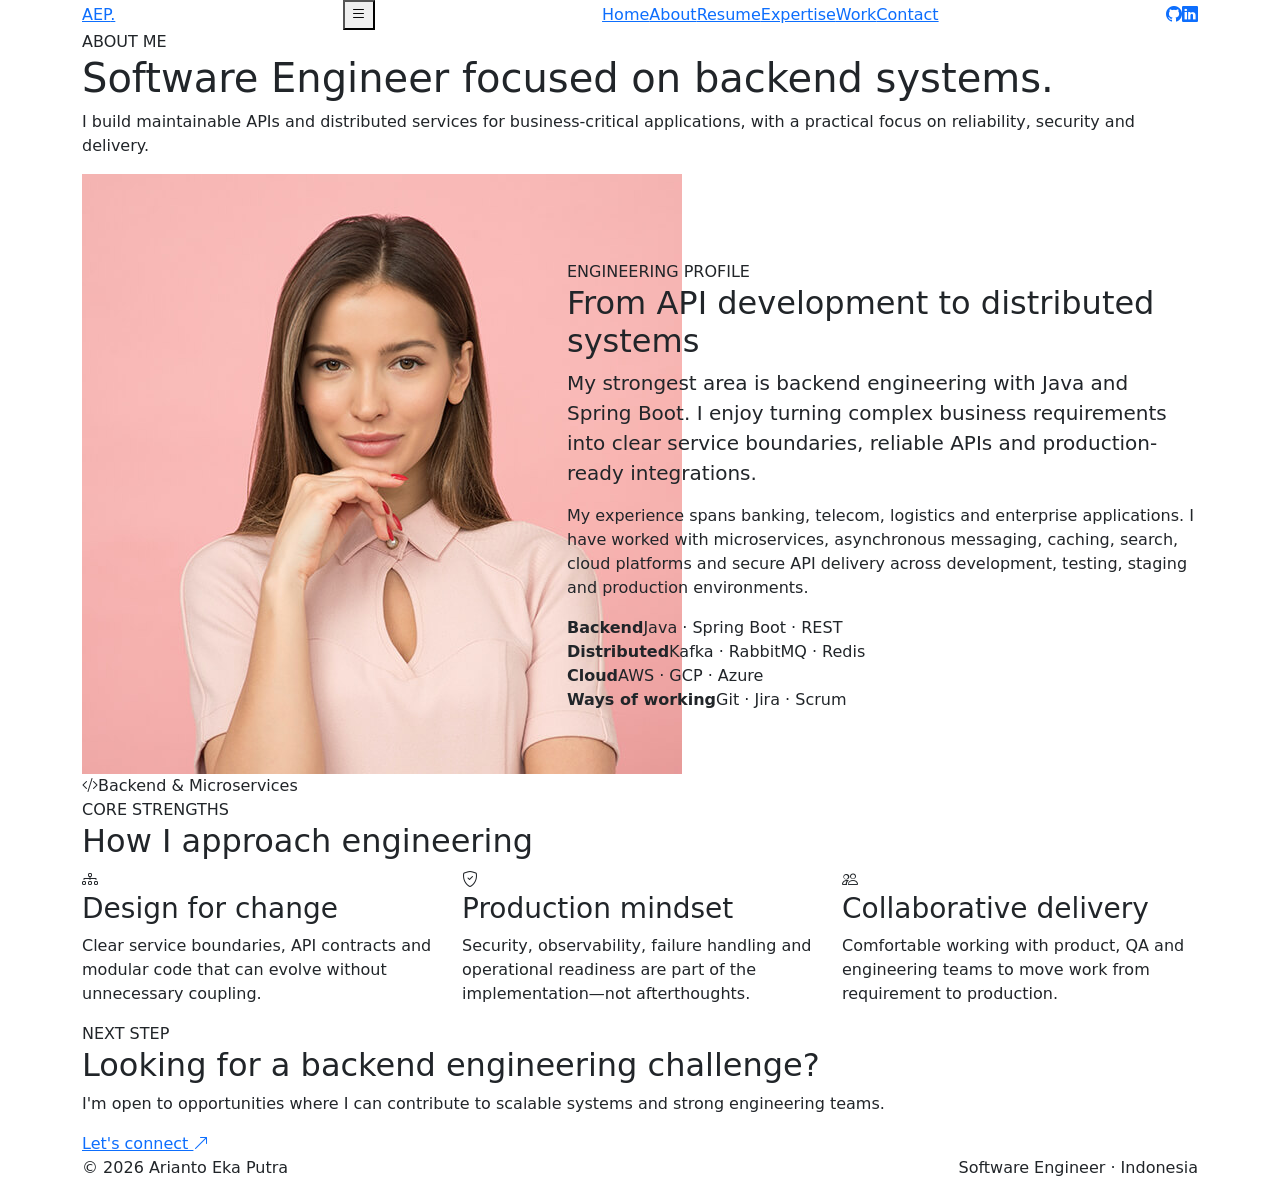
==== commit 08bb382e: "refactor: rebuild about page for software engineer profile" ====
--- a/about.html
+++ b/about.html
@@ -1,421 +1,26 @@
-<!DOCTYPE html>
+<!doctype html>
 <html lang="en">
-
 <head>
   <meta charset="utf-8">
-  <meta content="width=device-width, initial-scale=1.0" name="viewport">
-  <title>About - Arianto Eka Putra</title>
-  <meta name="description" content="">
-  <meta name="keywords" content="">
-
-  <!-- Favicons -->
-  <link href="assets/img/favicon.png" rel="icon">
-  <link href="assets/img/apple-touch-icon.png" rel="apple-touch-icon">
-
-  <!-- Fonts -->
-  <link href="https://fonts.googleapis.com" rel="preconnect">
-  <link href="https://fonts.gstatic.com" rel="preconnect" crossorigin>
-  <link href="https://fonts.googleapis.com/css2?family=Roboto:ital,wght@0,100;0,300;0,400;0,500;0,700;0,900;1,100;1,300;1,400;1,500;1,700;1,900&family=Poppins:ital,wght@0,100;0,200;0,300;0,400;0,500;0,600;0,700;0,800;0,900;1,100;1,200;1,300;1,400;1,500;1,600;1,700;1,800;1,900&family=Raleway:ital,wght@0,100;0,200;0,300;0,400;0,500;0,600;0,700;0,800;0,900;1,100;1,200;1,300;1,400;1,500;1,600;1,700;1,800;1,900&display=swap" rel="stylesheet">
-
-  <!-- Vendor CSS Files -->
+  <meta name="viewport" content="width=device-width, initial-scale=1">
+  <title>About | Arianto Eka Putra</title>
+  <meta name="description" content="About Arianto Eka Putra, a Software Engineer focused on Java, Spring Boot, microservices, distributed systems and cloud platforms.">
+  <link rel="icon" href="assets/img/favicon.png">
+  <link rel="preconnect" href="https://fonts.googleapis.com">
+  <link rel="preconnect" href="https://fonts.gstatic.com" crossorigin>
+  <link href="https://fonts.googleapis.com/css2?family=Inter:wght@400;500;600;700;800&family=Space+Grotesk:wght@500;600;700&display=swap" rel="stylesheet">
   <link href="assets/vendor/bootstrap/css/bootstrap.min.css" rel="stylesheet">
   <link href="assets/vendor/bootstrap-icons/bootstrap-icons.css" rel="stylesheet">
-  <link href="assets/vendor/aos/aos.css" rel="stylesheet">
-  <link href="assets/vendor/swiper/swiper-bundle.min.css" rel="stylesheet">
-  <link href="assets/vendor/glightbox/css/glightbox.min.css" rel="stylesheet">
-
-  <!-- Main CSS File -->
   <link href="assets/css/main.css" rel="stylesheet">
-
-  <!-- =======================================================
-  * Template Name: Kelly
-  * Template URL: https://bootstrapmade.com/kelly-free-bootstrap-cv-resume-html-template/
-  * Updated: Aug 07 2024 with Bootstrap v5.3.3
-  * Author: BootstrapMade.com
-  * License: https://bootstrapmade.com/license/
-  ======================================================== -->
 </head>
-
-<body class="about-page">
-
-  <header id="header" class="header d-flex align-items-center light-background sticky-top">
-    <div class="container-fluid position-relative d-flex align-items-center justify-content-between">
-
-      <a href="index.html" class="logo d-flex align-items-center me-auto me-xl-0">
-        <!-- Uncomment the line below if you also wish to use an image logo -->
-        <!-- <img src="assets/img/logo.png" alt=""> -->
-        <h1 class="sitename">Kelly</h1>
-      </a>
-
-      <nav id="navmenu" class="navmenu">
-        <ul>
-          <li><a href="index.html">Home</a></li>
-          <li><a href="about.html" class="active">About</a></li>
-          <li><a href="resume.html">Resume</a></li>
-          <li><a href="services.html">Services</a></li>
-          <li><a href="portfolio.html">Portfolio</a></li>
-          <li class="dropdown"><a href="#"><span>Dropdown</span> <i class="bi bi-chevron-down toggle-dropdown"></i></a>
-            <ul>
-              <li><a href="#">Dropdown 1</a></li>
-              <li class="dropdown"><a href="#"><span>Deep Dropdown</span> <i class="bi bi-chevron-down toggle-dropdown"></i></a>
-                <ul>
-                  <li><a href="#">Deep Dropdown 1</a></li>
-                  <li><a href="#">Deep Dropdown 2</a></li>
-                  <li><a href="#">Deep Dropdown 3</a></li>
-                  <li><a href="#">Deep Dropdown 4</a></li>
-                  <li><a href="#">Deep Dropdown 5</a></li>
-                </ul>
-              </li>
-              <li><a href="#">Dropdown 2</a></li>
-              <li><a href="#">Dropdown 3</a></li>
-              <li><a href="#">Dropdown 4</a></li>
-            </ul>
-          </li>
-          <li><a href="contact.html">Contact</a></li>
-        </ul>
-        <i class="mobile-nav-toggle d-xl-none bi bi-list"></i>
-      </nav>
-
-      <div class="header-social-links">
-        <a href="#" class="twitter"><i class="bi bi-twitter-x"></i></a>
-        <a href="#" class="facebook"><i class="bi bi-facebook"></i></a>
-        <a href="#" class="instagram"><i class="bi bi-instagram"></i></a>
-        <a href="#" class="linkedin"><i class="bi bi-linkedin"></i></a>
-      </div>
-
-    </div>
-  </header>
-
-  <main class="main">
-
-    <!-- About Section -->
-    <section id="about" class="about section">
-
-      <!-- Section Title -->
-      <div class="container section-title" data-aos="fade-up">
-        <h2>About</h2>
-        <p>Necessitatibus eius consequatur ex aliquid fuga eum quidem sint consectetur velit</p>
-      </div><!-- End Section Title -->
-
-      <div class="container" data-aos="fade-up" data-aos-delay="100">
-
-        <div class="row gy-4 justify-content-center">
-          <div class="col-lg-4">
-            <img src="assets/img/profile-img.jpg" class="img-fluid" alt="">
-          </div>
-          <div class="col-lg-8 content">
-            <h2>Software Developer</h2>
-            <p class="fst-italic py-3">
-              Lorem ipsum dolor sit amet, consectetur adipiscing elit, sed do eiusmod tempor incididunt ut labore et dolore
-              magna aliqua.
-            </p>
-            <div class="row">
-              <div class="col-lg-6">
-                <ul>
-                  <li><i class="bi bi-chevron-right"></i> <strong>Birthday:</strong> <span>24 March 1994</span></li>
-                  <li><i class="bi bi-chevron-right"></i> <strong>Website:</strong> <span>www.example.com</span></li>
-                  <li><i class="bi bi-chevron-right"></i> <strong>Phone:</strong> <span>+123 456 7890</span></li>
-                  <li><i class="bi bi-chevron-right"></i> <strong>City:</strong> <span>New York, USA</span></li>
-                </ul>
-              </div>
-              <div class="col-lg-6">
-                <ul>
-                  <li><i class="bi bi-chevron-right"></i> <strong>Age:</strong> <span>30</span></li>
-                  <li><i class="bi bi-chevron-right"></i> <strong>Degree:</strong> <span>Master</span></li>
-                  <li><i class="bi bi-chevron-right"></i> <strong>Email:</strong> <span>email@example.com</span></li>
-                  <li><i class="bi bi-chevron-right"></i> <strong>Freelance:</strong> <span>Available</span></li>
-                </ul>
-              </div>
-            </div>
-            <p class="py-3">
-              Officiis eligendi itaque labore et dolorum mollitia officiis optio vero. Quisquam sunt adipisci omnis et ut. Nulla accusantium dolor incidunt officia tempore. Et eius omnis.
-              Cupiditate ut dicta maxime officiis quidem quia. Sed et consectetur qui quia repellendus itaque neque.
-            </p>
-          </div>
-        </div>
-
-      </div>
-
-    </section><!-- /About Section -->
-
-    <!-- Skills Section -->
-    <section id="skills" class="skills section">
-
-      <!-- Section Title -->
-      <div class="container section-title" data-aos="fade-up">
-        <h2>Skills</h2>
-        <p>Necessitatibus eius consequatur ex aliquid fuga eum quidem sint consectetur velit</p>
-      </div><!-- End Section Title -->
-
-      <div class="container" data-aos="fade-up" data-aos-delay="100">
-
-        <div class="row skills-content skills-animation">
-
-          <div class="col-lg-6">
-
-            <div class="progress">
-              <span class="skill"><span>HTML</span> <i class="val">100%</i></span>
-              <div class="progress-bar-wrap">
-                <div class="progress-bar" role="progressbar" aria-valuenow="100" aria-valuemin="0" aria-valuemax="100"></div>
-              </div>
-            </div><!-- End Skills Item -->
-
-            <div class="progress">
-              <span class="skill"><span>CSS</span> <i class="val">90%</i></span>
-              <div class="progress-bar-wrap">
-                <div class="progress-bar" role="progressbar" aria-valuenow="90" aria-valuemin="0" aria-valuemax="100"></div>
-              </div>
-            </div><!-- End Skills Item -->
-
-            <div class="progress">
-              <span class="skill"><span>JavaScript</span> <i class="val">75%</i></span>
-              <div class="progress-bar-wrap">
-                <div class="progress-bar" role="progressbar" aria-valuenow="75" aria-valuemin="0" aria-valuemax="100"></div>
-              </div>
-            </div><!-- End Skills Item -->
-
-          </div>
-
-          <div class="col-lg-6">
-
-            <div class="progress">
-              <span class="skill"><span>PHP</span> <i class="val">80%</i></span>
-              <div class="progress-bar-wrap">
-                <div class="progress-bar" role="progressbar" aria-valuenow="80" aria-valuemin="0" aria-valuemax="100"></div>
-              </div>
-            </div><!-- End Skills Item -->
-
-            <div class="progress">
-              <span class="skill"><span>WordPress/CMS</span> <i class="val">90%</i></span>
-              <div class="progress-bar-wrap">
-                <div class="progress-bar" role="progressbar" aria-valuenow="90" aria-valuemin="0" aria-valuemax="100"></div>
-              </div>
-            </div><!-- End Skills Item -->
-
-            <div class="progress">
-              <span class="skill"><span>Photoshop</span> <i class="val">55%</i></span>
-              <div class="progress-bar-wrap">
-                <div class="progress-bar" role="progressbar" aria-valuenow="55" aria-valuemin="0" aria-valuemax="100"></div>
-              </div>
-            </div><!-- End Skills Item -->
-
-          </div>
-
-        </div>
-
-      </div>
-
-    </section><!-- /Skills Section -->
-
-    <!-- Stats Section -->
-    <section id="stats" class="stats section">
-
-      <!-- Section Title -->
-      <div class="container section-title" data-aos="fade-up">
-        <h2>Facts</h2>
-        <p>Necessitatibus eius consequatur ex aliquid fuga eum quidem sint consectetur velit</p>
-      </div><!-- End Section Title -->
-
-      <div class="container" data-aos="fade-up" data-aos-delay="100">
-
-        <div class="row gy-4">
-
-          <div class="col-lg-3 col-md-6">
-            <div class="stats-item text-center w-100 h-100">
-              <span data-purecounter-start="0" data-purecounter-end="232" data-purecounter-duration="1" class="purecounter"></span>
-              <p>Clients</p>
-            </div>
-          </div><!-- End Stats Item -->
-
-          <div class="col-lg-3 col-md-6">
-            <div class="stats-item text-center w-100 h-100">
-              <span data-purecounter-start="0" data-purecounter-end="521" data-purecounter-duration="1" class="purecounter"></span>
-              <p>Projects</p>
-            </div>
-          </div><!-- End Stats Item -->
-
-          <div class="col-lg-3 col-md-6">
-            <div class="stats-item text-center w-100 h-100">
-              <span data-purecounter-start="0" data-purecounter-end="1453" data-purecounter-duration="1" class="purecounter"></span>
-              <p>Hours Of Support</p>
-            </div>
-          </div><!-- End Stats Item -->
-
-          <div class="col-lg-3 col-md-6">
-            <div class="stats-item text-center w-100 h-100">
-              <span data-purecounter-start="0" data-purecounter-end="32" data-purecounter-duration="1" class="purecounter"></span>
-              <p>Workers</p>
-            </div>
-          </div><!-- End Stats Item -->
-
-        </div>
-
-      </div>
-
-    </section><!-- /Stats Section -->
-
-    <!-- Testimonials Section -->
-    <section id="testimonials" class="testimonials section">
-
-      <!-- Section Title -->
-      <div class="container section-title" data-aos="fade-up">
-        <h2>Testimonials</h2>
-        <p>Necessitatibus eius consequatur ex aliquid fuga eum quidem sint consectetur velit</p>
-      </div><!-- End Section Title -->
-
-      <div class="container" data-aos="fade-up" data-aos-delay="100">
-
-        <div class="swiper init-swiper">
-          <script type="application/json" class="swiper-config">
-            {
-              "loop": true,
-              "speed": 600,
-              "autoplay": {
-                "delay": 5000
-              },
-              "slidesPerView": "auto",
-              "pagination": {
-                "el": ".swiper-pagination",
-                "type": "bullets",
-                "clickable": true
-              }
-            }
-          </script>
-          <div class="swiper-wrapper">
-
-            <div class="swiper-slide">
-              <div class="testimonial-item">
-                <img src="assets/img/testimonials/testimonials-1.jpg" class="testimonial-img" alt="">
-                <h3>Saul Goodman</h3>
-                <h4>Ceo &amp; Founder</h4>
-                <div class="stars">
-                  <i class="bi bi-star-fill"></i><i class="bi bi-star-fill"></i><i class="bi bi-star-fill"></i><i class="bi bi-star-fill"></i><i class="bi bi-star-fill"></i>
-                </div>
-                <p>
-                  <i class="bi bi-quote quote-icon-left"></i>
-                  <span>Proin iaculis purus consequat sem cure digni ssim donec porttitora entum suscipit rhoncus. Accusantium quam, ultricies eget id, aliquam eget nibh et. Maecen aliquam, risus at semper.</span>
-                  <i class="bi bi-quote quote-icon-right"></i>
-                </p>
-              </div>
-            </div><!-- End testimonial item -->
-
-            <div class="swiper-slide">
-              <div class="testimonial-item">
-                <img src="assets/img/testimonials/testimonials-2.jpg" class="testimonial-img" alt="">
-                <h3>Sara Wilsson</h3>
-                <h4>Designer</h4>
-                <div class="stars">
-                  <i class="bi bi-star-fill"></i><i class="bi bi-star-fill"></i><i class="bi bi-star-fill"></i><i class="bi bi-star-fill"></i><i class="bi bi-star-fill"></i>
-                </div>
-                <p>
-                  <i class="bi bi-quote quote-icon-left"></i>
-                  <span>Export tempor illum tamen malis malis eram quae irure esse labore quem cillum quid cillum eram malis quorum velit fore eram velit sunt aliqua noster fugiat irure amet legam anim culpa.</span>
-                  <i class="bi bi-quote quote-icon-right"></i>
-                </p>
-              </div>
-            </div><!-- End testimonial item -->
-
-            <div class="swiper-slide">
-              <div class="testimonial-item">
-                <img src="assets/img/testimonials/testimonials-3.jpg" class="testimonial-img" alt="">
-                <h3>Jena Karlis</h3>
-                <h4>Store Owner</h4>
-                <div class="stars">
-                  <i class="bi bi-star-fill"></i><i class="bi bi-star-fill"></i><i class="bi bi-star-fill"></i><i class="bi bi-star-fill"></i><i class="bi bi-star-fill"></i>
-                </div>
-                <p>
-                  <i class="bi bi-quote quote-icon-left"></i>
-                  <span>Enim nisi quem export duis labore cillum quae magna enim sint quorum nulla quem veniam duis minim tempor labore quem eram duis noster aute amet eram fore quis sint minim.</span>
-                  <i class="bi bi-quote quote-icon-right"></i>
-                </p>
-              </div>
-            </div><!-- End testimonial item -->
-
-            <div class="swiper-slide">
-              <div class="testimonial-item">
-                <img src="assets/img/testimonials/testimonials-4.jpg" class="testimonial-img" alt="">
-                <h3>Matt Brandon</h3>
-                <h4>Freelancer</h4>
-                <div class="stars">
-                  <i class="bi bi-star-fill"></i><i class="bi bi-star-fill"></i><i class="bi bi-star-fill"></i><i class="bi bi-star-fill"></i><i class="bi bi-star-fill"></i>
-                </div>
-                <p>
-                  <i class="bi bi-quote quote-icon-left"></i>
-                  <span>Fugiat enim eram quae cillum dolore dolor amet nulla culpa multos export minim fugiat minim velit minim dolor enim duis veniam ipsum anim magna sunt elit fore quem dolore labore illum veniam.</span>
-                  <i class="bi bi-quote quote-icon-right"></i>
-                </p>
-              </div>
-            </div><!-- End testimonial item -->
-
-            <div class="swiper-slide">
-              <div class="testimonial-item">
-                <img src="assets/img/testimonials/testimonials-5.jpg" class="testimonial-img" alt="">
-                <h3>John Larson</h3>
-                <h4>Entrepreneur</h4>
-                <div class="stars">
-                  <i class="bi bi-star-fill"></i><i class="bi bi-star-fill"></i><i class="bi bi-star-fill"></i><i class="bi bi-star-fill"></i><i class="bi bi-star-fill"></i>
-                </div>
-                <p>
-                  <i class="bi bi-quote quote-icon-left"></i>
-                  <span>Quis quorum aliqua sint quem legam fore sunt eram irure aliqua veniam tempor noster veniam enim culpa labore duis sunt culpa nulla illum cillum fugiat legam esse veniam culpa fore nisi cillum quid.</span>
-                  <i class="bi bi-quote quote-icon-right"></i>
-                </p>
-              </div>
-            </div><!-- End testimonial item -->
-
-          </div>
-          <div class="swiper-pagination"></div>
-        </div>
-
-      </div>
-
-    </section><!-- /Testimonials Section -->
-
-  </main>
-
-  <footer id="footer" class="footer light-background">
-
-    <div class="container">
-      <div class="copyright text-center ">
-        <p>© <span>Copyright</span> <strong class="px-1 sitename">Kelly</strong> <span>All Rights Reserved<br></span></p>
-      </div>
-      <div class="social-links d-flex justify-content-center">
-        <a href=""><i class="bi bi-twitter-x"></i></a>
-        <a href=""><i class="bi bi-facebook"></i></a>
-        <a href=""><i class="bi bi-instagram"></i></a>
-        <a href=""><i class="bi bi-linkedin"></i></a>
-      </div>
-      <div class="credits">
-        <!-- All the links in the footer should remain intact. -->
-        <!-- You can delete the links only if you've purchased the pro version. -->
-        <!-- Licensing information: https://bootstrapmade.com/license/ -->
-        <!-- Purchase the pro version with working PHP/AJAX contact form: [buy-url] -->
-        Designed by <a href="https://bootstrapmade.com/">BootstrapMade</a> Distributed by <a href=“https://themewagon.com>ThemeWagon
-      </div>
-    </div>
-
-  </footer>
-
-  <!-- Scroll Top -->
-  <a href="#" id="scroll-top" class="scroll-top d-flex align-items-center justify-content-center"><i class="bi bi-arrow-up-short"></i></a>
-
-  <!-- Preloader -->
-  <div id="preloader"></div>
-
-  <!-- Vendor JS Files -->
-  <script src="assets/vendor/bootstrap/js/bootstrap.bundle.min.js"></script>
-  <script src="assets/vendor/php-email-form/validate.js"></script>
-  <script src="assets/vendor/aos/aos.js"></script>
-  <script src="assets/vendor/waypoints/noframework.waypoints.js"></script>
-  <script src="assets/vendor/purecounter/purecounter_vanilla.js"></script>
-  <script src="assets/vendor/swiper/swiper-bundle.min.js"></script>
-  <script src="assets/vendor/glightbox/js/glightbox.min.js"></script>
-  <script src="assets/vendor/imagesloaded/imagesloaded.pkgd.min.js"></script>
-  <script src="assets/vendor/isotope-layout/isotope.pkgd.min.js"></script>
-
-  <!-- Main JS File -->
-  <script src="assets/js/main.js"></script>
-
-</body>
-
-</html>+<body>
+<header class="site-header"><div class="container d-flex align-items-center justify-content-between"><a class="brand" href="index.html">AEP<span>.</span></a><button class="nav-toggle" aria-label="Toggle navigation"><i class="bi bi-list"></i></button><nav class="site-nav"><a href="index.html">Home</a><a class="active" href="about.html">About</a><a href="resume.html">Resume</a><a href="services.html">Expertise</a><a href="portfolio.html">Work</a><a href="contact.html">Contact</a></nav><div class="header-social"><a href="https://github.com/ariantoekaputra99" target="_blank" rel="noopener" aria-label="GitHub"><i class="bi bi-github"></i></a><a href="https://id.linkedin.com/in/ariantoekaputra" target="_blank" rel="noopener" aria-label="LinkedIn"><i class="bi bi-linkedin"></i></a></div></div></header>
+<main>
+<section class="page-hero"><div class="container"><span class="eyebrow">ABOUT ME</span><h1>Software Engineer focused on <span>backend systems.</span></h1><p>I build maintainable APIs and distributed services for business-critical applications, with a practical focus on reliability, security and delivery.</p></div></section>
+<section class="section"><div class="container"><div class="row g-5 align-items-center"><div class="col-lg-5"><div class="profile-card"><img src="assets/img/profile-img.jpg" alt="Arianto Eka Putra" class="profile-photo"><div class="profile-badge"><i class="bi bi-code-slash"></i><span>Backend &amp; Microservices</span></div></div></div><div class="col-lg-7"><span class="eyebrow">ENGINEERING PROFILE</span><h2>From API development to distributed systems</h2><p class="lead">My strongest area is backend engineering with Java and Spring Boot. I enjoy turning complex business requirements into clear service boundaries, reliable APIs and production-ready integrations.</p><p>My experience spans banking, telecom, logistics and enterprise applications. I have worked with microservices, asynchronous messaging, caching, search, cloud platforms and secure API delivery across development, testing, staging and production environments.</p><div class="quick-facts"><div><strong>Backend</strong><span>Java · Spring Boot · REST</span></div><div><strong>Distributed</strong><span>Kafka · RabbitMQ · Redis</span></div><div><strong>Cloud</strong><span>AWS · GCP · Azure</span></div><div><strong>Ways of working</strong><span>Git · Jira · Scrum</span></div></div></div></div></div></section>
+<section class="section section-muted"><div class="container"><div class="section-heading"><span class="eyebrow">CORE STRENGTHS</span><h2>How I approach engineering</h2></div><div class="row g-4"><div class="col-md-4"><article class="info-card"><i class="bi bi-diagram-3"></i><h3>Design for change</h3><p>Clear service boundaries, API contracts and modular code that can evolve without unnecessary coupling.</p></article></div><div class="col-md-4"><article class="info-card"><i class="bi bi-shield-check"></i><h3>Production mindset</h3><p>Security, observability, failure handling and operational readiness are part of the implementation—not afterthoughts.</p></article></div><div class="col-md-4"><article class="info-card"><i class="bi bi-people"></i><h3>Collaborative delivery</h3><p>Comfortable working with product, QA and engineering teams to move work from requirement to production.</p></article></div></div></div></section>
+<section class="section"><div class="container"><div class="cta-panel"><div><span class="eyebrow">NEXT STEP</span><h2>Looking for a backend engineering challenge?</h2><p>I'm open to opportunities where I can contribute to scalable systems and strong engineering teams.</p></div><a class="btn-primary" href="contact.html">Let's connect <i class="bi bi-arrow-up-right"></i></a></div></div></section>
+</main>
+<footer class="site-footer"><div class="container d-flex flex-wrap justify-content-between gap-3"><span>© 2026 Arianto Eka Putra</span><span>Software Engineer · Indonesia</span></div></footer>
+<script src="assets/vendor/bootstrap/js/bootstrap.bundle.min.js"></script><script src="assets/js/main.js"></script>
+</body></html>
